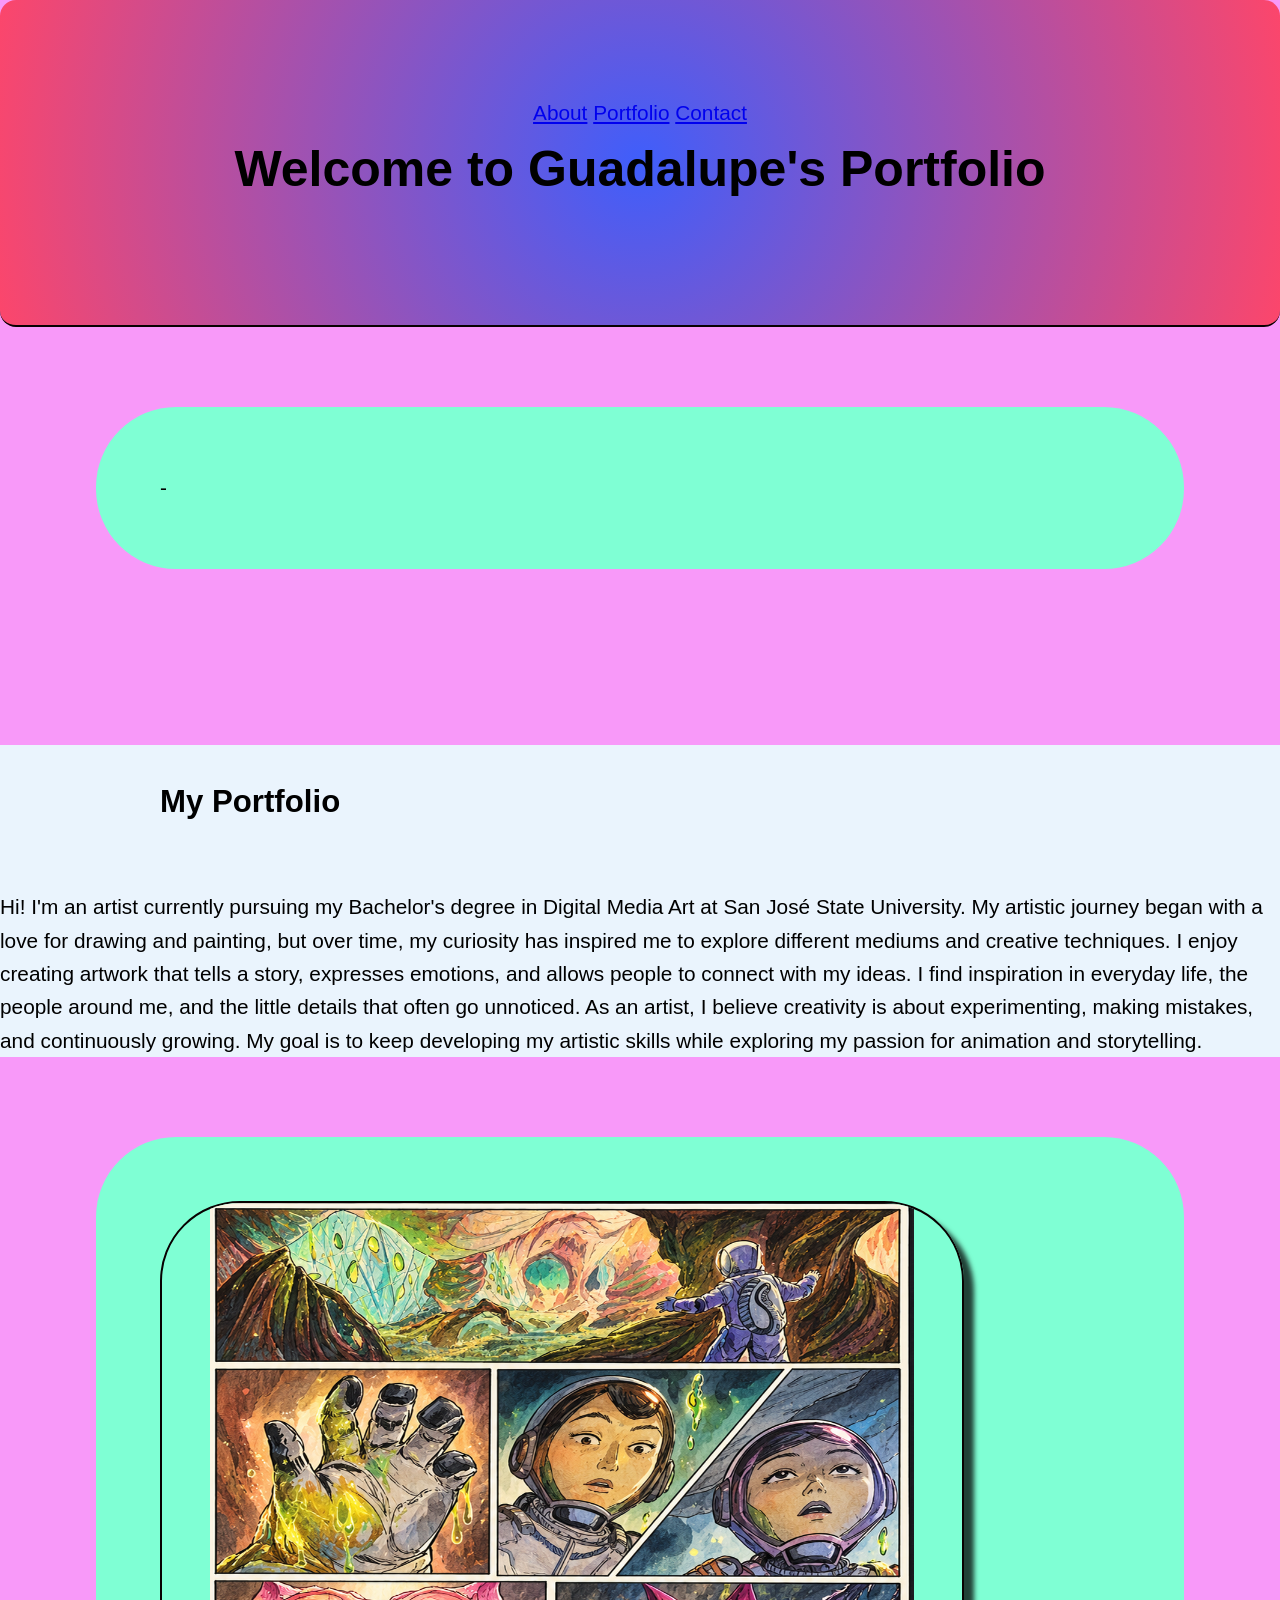
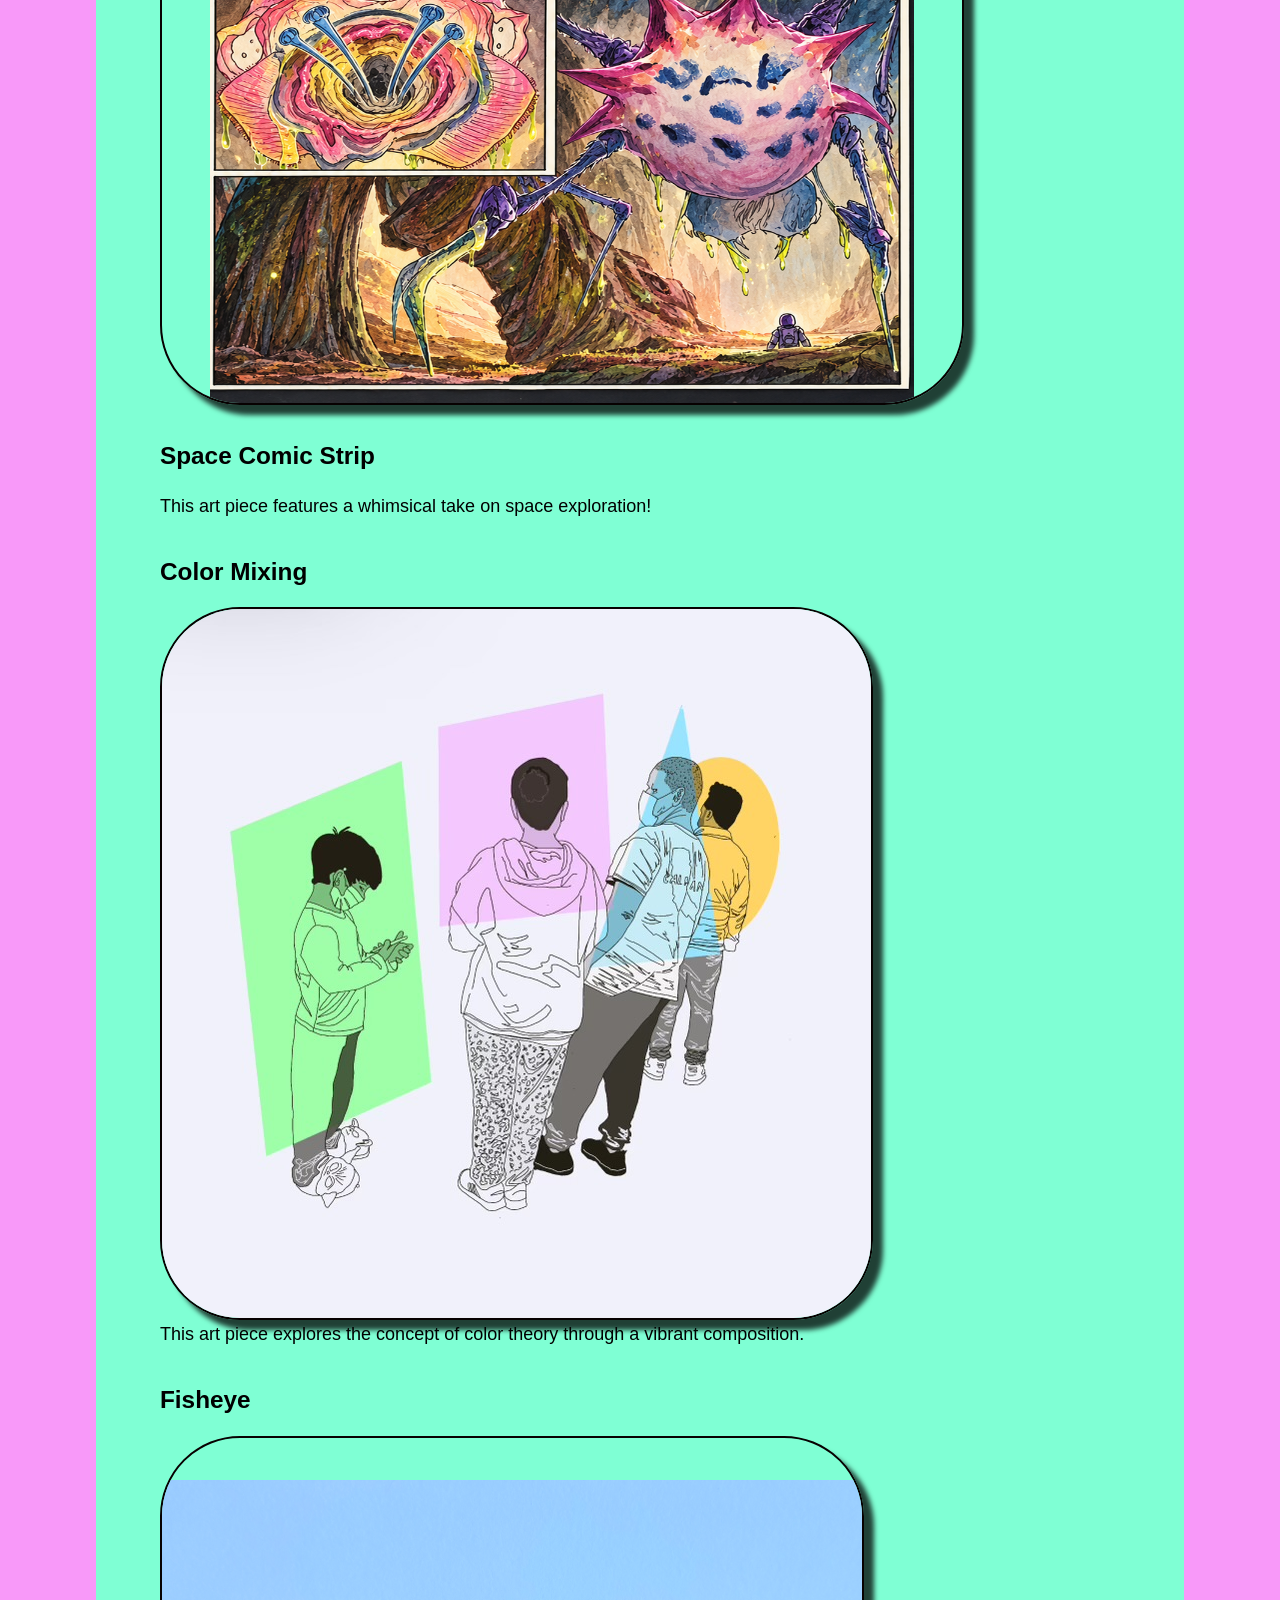
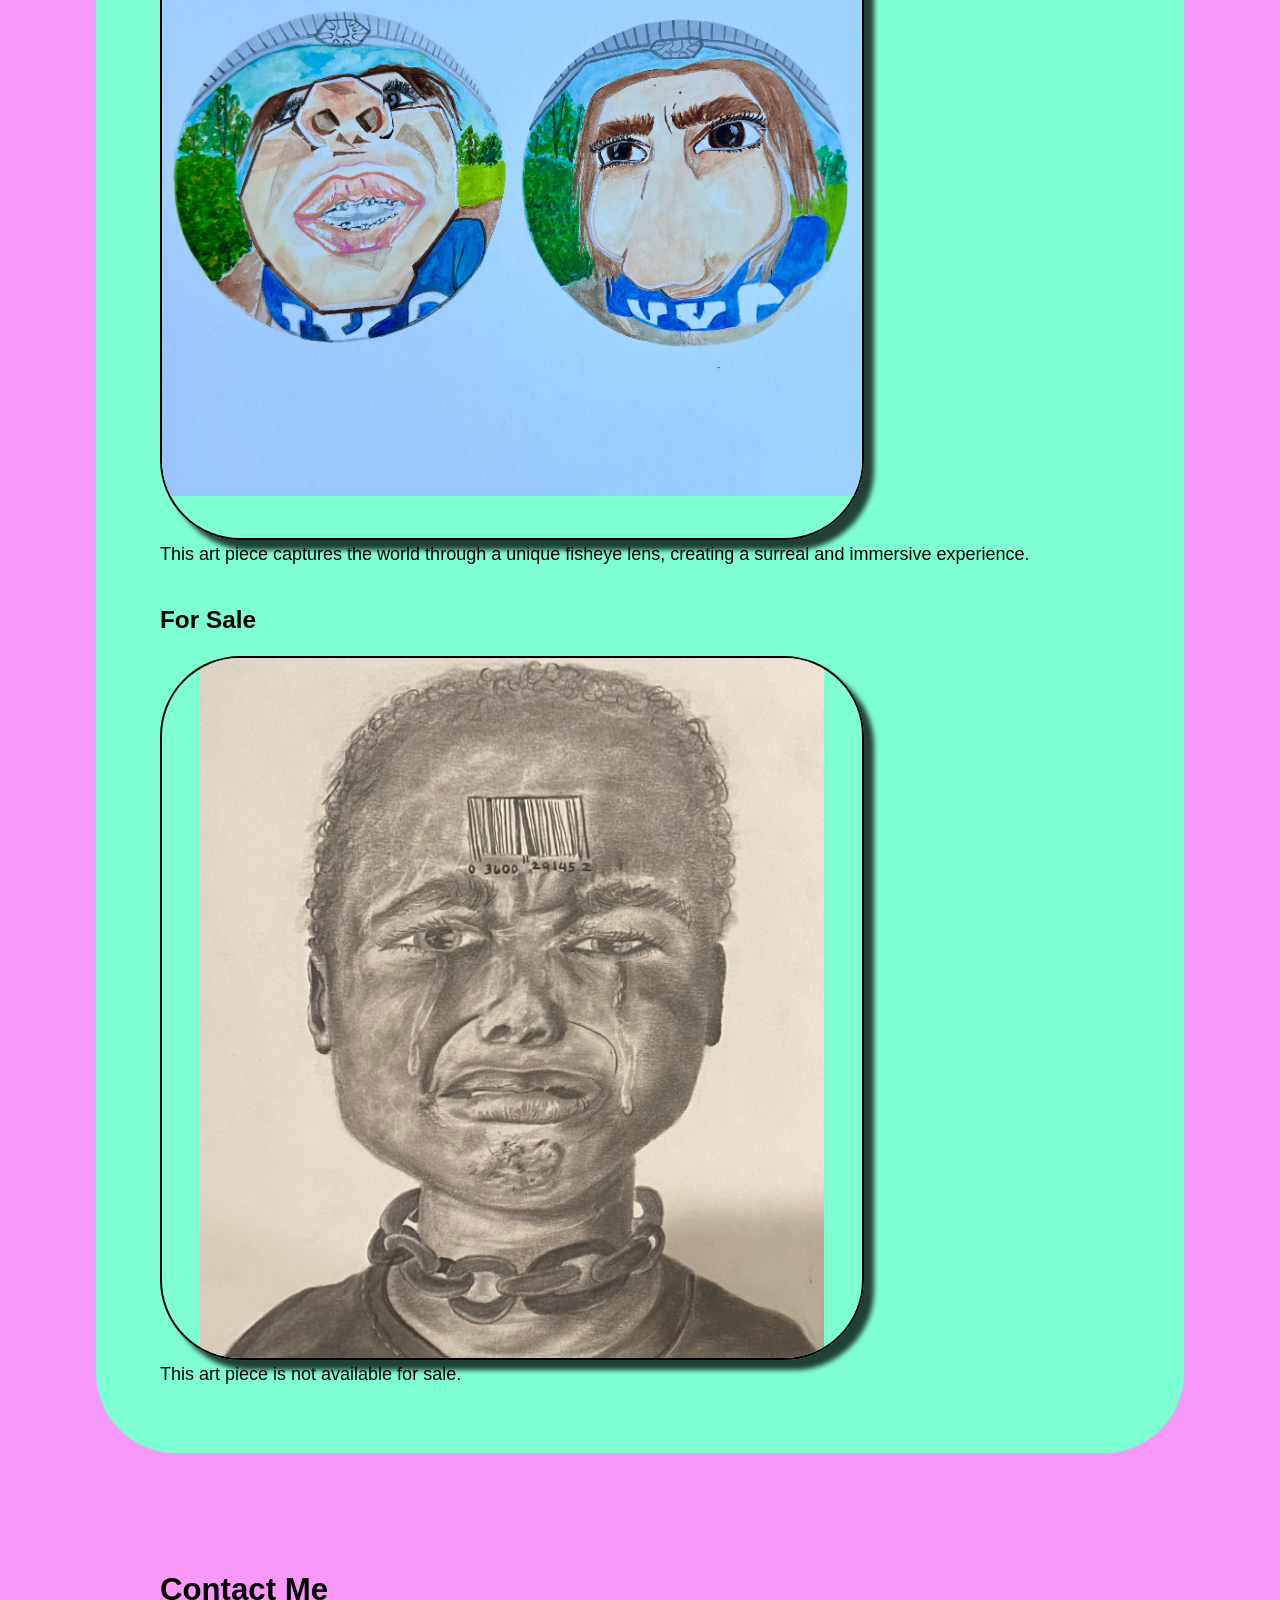
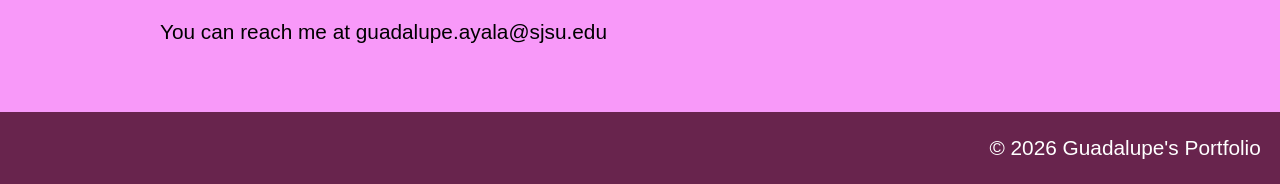
==== tutorials/2-css/03-css-single-page-portfolio/index.html @ baeb3aab "animation" ====
<!DOCTYPE html>
<html lang="en">

<head>
    <meta charset="UTF-8">
    <meta name="viewport" content="width=device-width, initial-scale=1.0">
    <title>Guadalupe's Portfolio</title>
    <link rel="stylesheet" href="css/style.css">
</head>
 

<body>
    <header>
        <nav>
                <a href="#about-section">About</a>
                <a href="#portfolio-section">Portfolio</a>
                <a href="#contact-section">Contact</a>
        </nav>
        <h1>Welcome to Guadalupe's Portfolio</h1>
    </header>
     
    <main>

        <section class="about-section" id="about">
        </section>
        <section class="portfolio-section" id="portfolio">- 

        </section>
        <section class="contact-section" id="contact">
        </section>

        </section>
        <section class="about-section">
            <div class="about-content">
                <h2>My Portfolio</h2>
                <p>Hi! I'm an artist currently pursuing my Bachelor's degree in Digital Media Art at San José State University. My artistic journey began with a love for drawing and painting, but over time, my curiosity has inspired me to explore different mediums and creative techniques. I enjoy creating artwork that tells a story, expresses emotions, and allows people to connect with my ideas. I find inspiration in everyday life, the people around me, and the little details that often go unnoticed. As an artist, I believe creativity is about experimenting, making mistakes, and continuously growing. My goal is to keep developing my artistic skills while exploring my passion for animation and storytelling.</p>
            </div>
        </section>
        <section class="portfolio-section">
            <div class="portfolio-item">

                <img src="images//sacemini.png" alt="Portfolio Art 1">
                <h3>Space Comic Strip</h3>
                <p>This art piece features a whimsical take on space exploration! </p>
                </div> 
                </div>
                <class "portfolio-item" <img src="" alt="">
                    <h3>Color Mixing</h3>
                    <img src="images/IMG_2447.jpeg" alt="Portfolio Art 2">

                    <p>This art piece explores the concept of color theory through a vibrant composition.</p>
                    </div>
                    </div>
                    <class "portfolio-item" <img src="" alt="">
                        <h3>Fisheye</h3>
                        <img src="images/fisheye.png" alt="Portfolio Art 3">
                        <p>This art piece captures the world through a unique fisheye lens, creating a surreal and immersive experience.</p>
                        </div>
                        </div>
                        <class "portfolio-item" <img src="" alt="">
                            <h3>For Sale</h3>
                            <img src="images/img_5840-custom-700x700.png" alt="Portfolio Art 4">
                            <p>This art piece is not available for sale.</p>
                            </div>
        </section>
        <section class="contact-section">
            <div class="contact-content">
                <h2>Contact Me</h2>
                <p>You can reach me at guadalupe.ayala@sjsu.edu</p>
            </div>
        </section>
    </main>
    <footer>
        <p>&copy; 2026 Guadalupe's Portfolio</p>
    </footer>
</body>

</html>
---- tutorials/2-css/03-css-single-page-portfolio/css/style.css ----
/*CSS resets*/


*{
    margin: 0;
    padding: 0;
}
/* respecting user font size preferences */
html {
    font-size: 100%;
}

/* General CSS*/
body {
    background-color: #f899f9;
    font-family:'Franklin Gothic Medium', 'Arial Narrow', Arial, sans-serif;
    font-size: 1.3rem;
    line-height: 1.6;
}



header {
    padding: 6rem;
    margin-bottom: 3rem;
    background-color: #f4d796;
    background: #3F5EFB;
background: radial-gradient(circle, rgba(63, 94, 251, 1) 0%, rgba(252, 70, 107, 1) 100%);
    border-bottom: 2px solid #070101;
    border-radius: 1rem;
    text-align: center;



}

header h1 {
    font-size: 3.125rem;
    margin-bottom: 1.25rem;
}

main {
   
}

.about-section, .contact-section {
    margin-bottom: 5rem;
}

.about-section h2, .portfolio-section, .contact-section {
 max-width: 60rem;
    margin: 2rem auto;
    padding: 2rem;
} 


.about-section h2, .portfolio-section, .contact-section {
 margin: 2rem auto;
}


.portfolio-section {
    margin-bottom: 5rem;
    background-color: aquamarine;
    padding: 4rem;
    text-align: justify;
    border-radius: 5rem;

}

.portfolio-section img {
    max-width: 100%;
    height: auto;
    display: block;
    border-radius: 5rem; 
    box-shadow: 10px 10px 5px 0px rgba(0,0,0,0.75);
    border: 2px solid #070101;

}

.portfolio-section h3 {
    margin-top: 2rem;
    margin-bottom: 1rem;
}

.portfolio-section p {
    font-size: 1.125rem;
    line-height: 1.6;
}

.about-section {
background-color: rgb(234, 244, 253);
}



footer {
    background-color: #68244d;
    color: #fff;
    text-align: end;
    padding: 1.2rem;
}
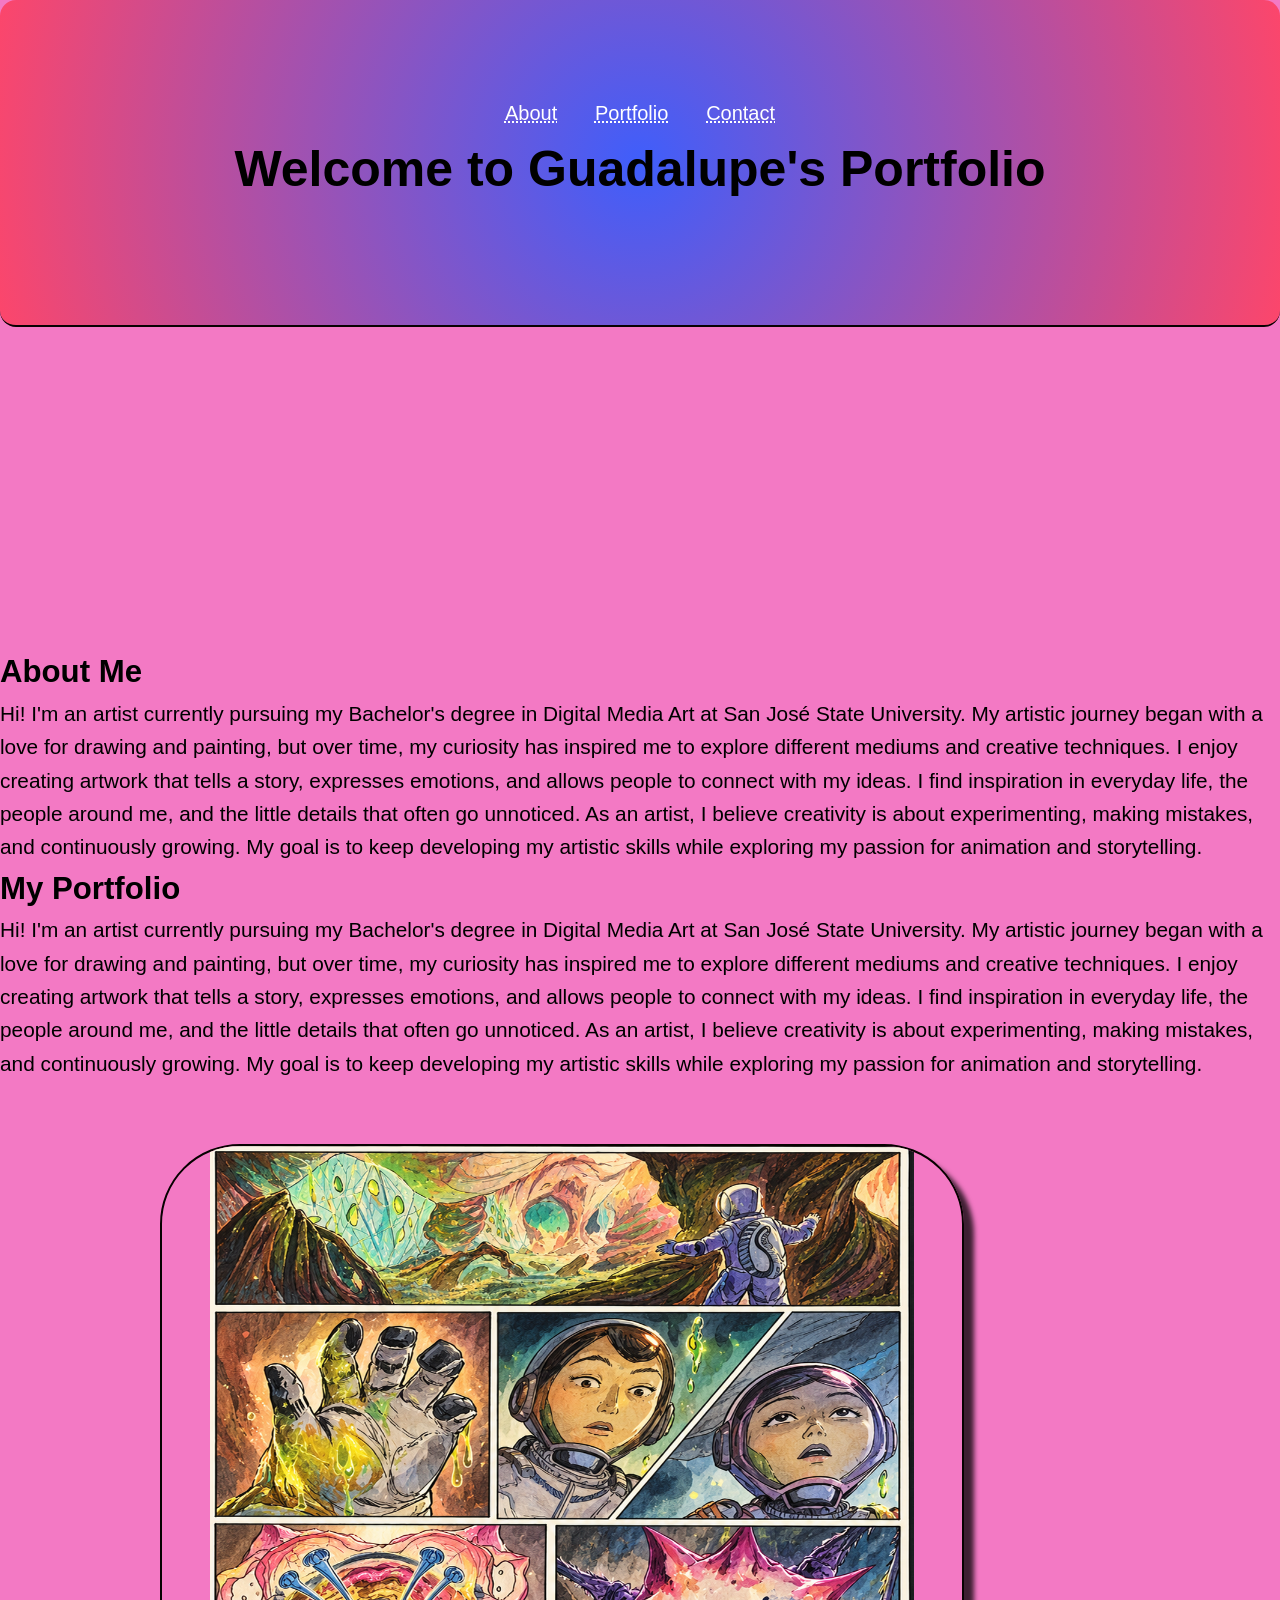
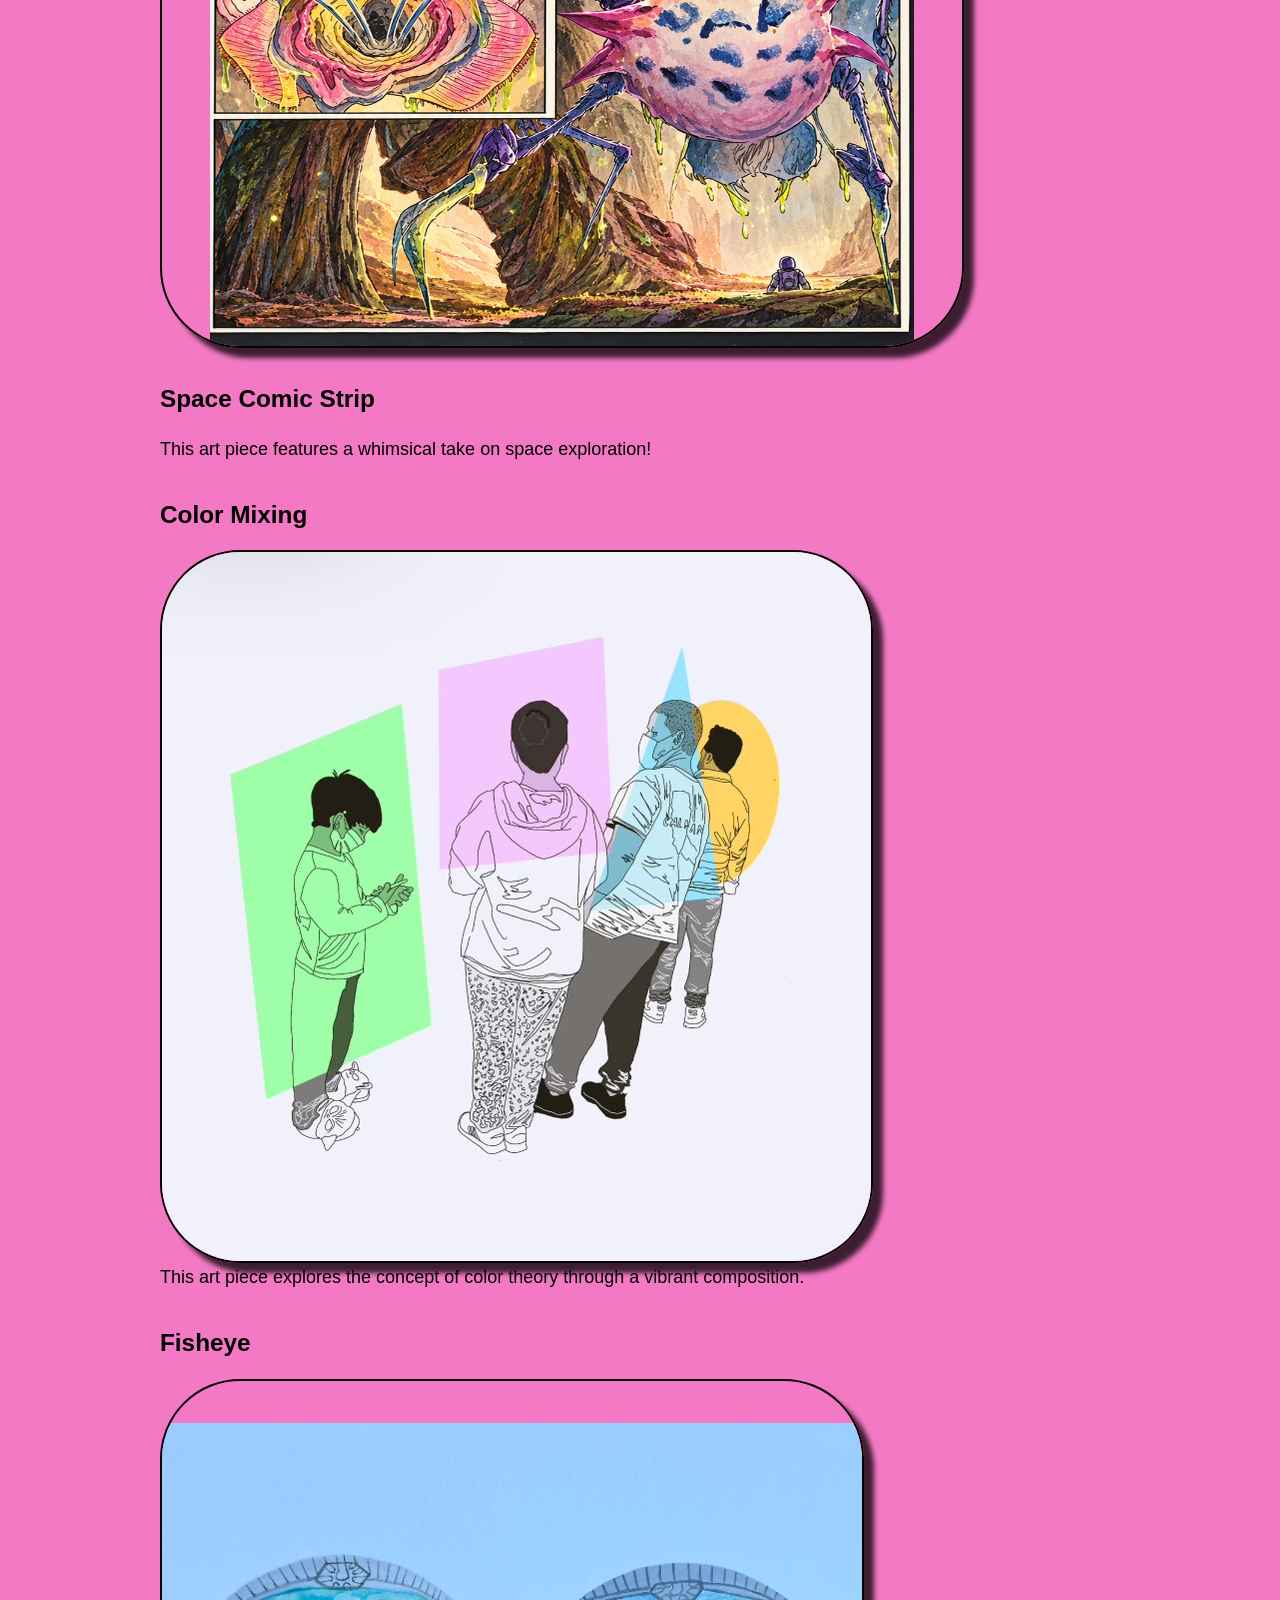
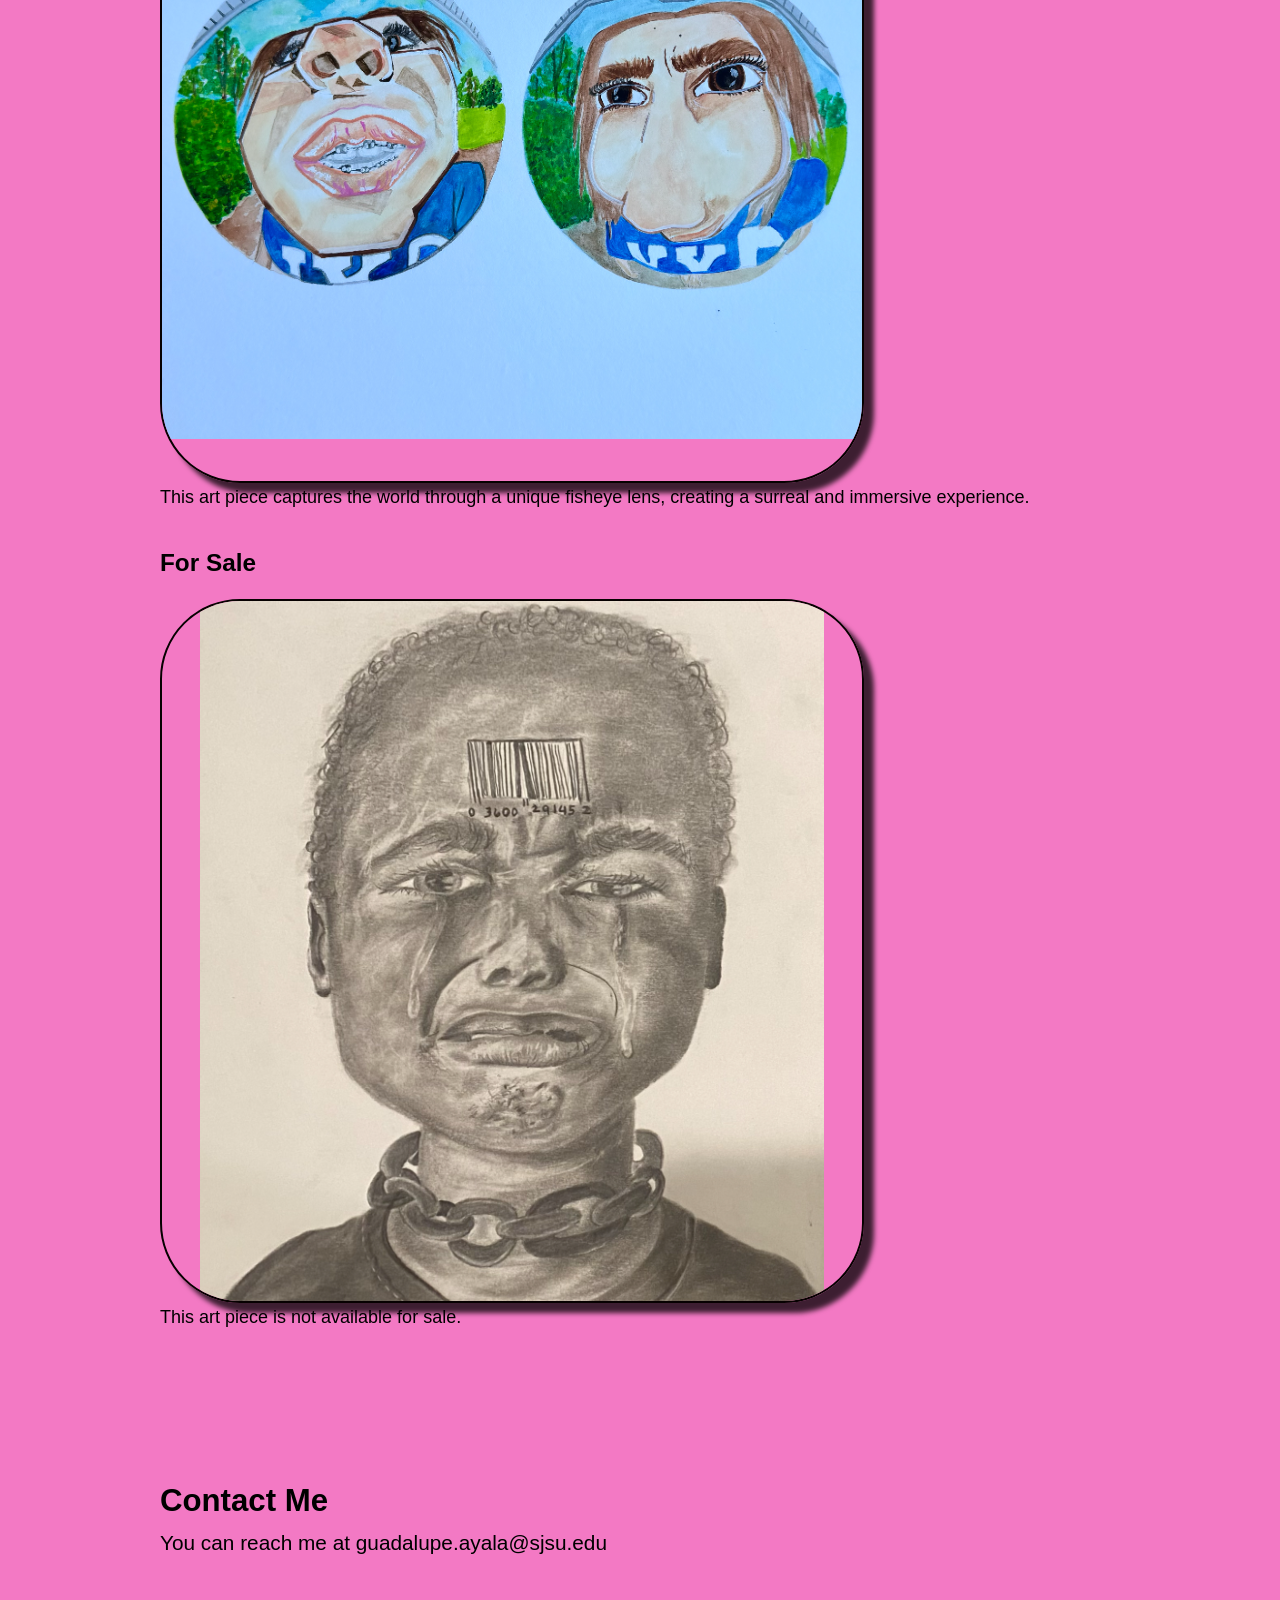
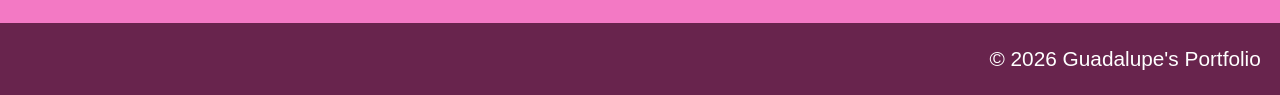
==== commit 331bdf92: "week 15" ====
--- a/tutorials/2-css/03-css-single-page-portfolio/index.html
+++ b/tutorials/2-css/03-css-single-page-portfolio/index.html
@@ -21,20 +21,22 @@
      
     <main>
 
-        <section class="about-section" id="about">
+        <section class="about-section" id="about-section">
         </section>
-        <section class="portfolio-section" id="portfolio">- 
+        <section class="portfolio-section" id="portfolio-section">
+        </section>
+        <section class="contact-section" id="contact-section">
+        </section>
+        <div class="about-content">
+            <h2>About Me</h2>
+            <p>Hi! I'm an artist currently pursuing my Bachelor's degree in Digital Media Art at San José State University. My artistic journey began with a love for drawing and painting, but over time, my curiosity has inspired me to explore different mediums and creative techniques. I enjoy creating artwork that tells a story, expresses emotions, and allows people to connect with my ideas. I find inspiration in everyday life, the people around me, and the little details that often go unnoticed. As an artist, I believe creativity is about experimenting, making mistakes, and continuously growing. My goal is to keep developing my artistic skills while exploring my passion for animation and storytelling.</p>
+        </div>
 
-        </section>
-        <section class="contact-section" id="contact">
-        </section>
-
-        </section>
-        <section class="about-section">
-            <div class="about-content">
+        
+<div class="portfolio-content">
                 <h2>My Portfolio</h2>
                 <p>Hi! I'm an artist currently pursuing my Bachelor's degree in Digital Media Art at San José State University. My artistic journey began with a love for drawing and painting, but over time, my curiosity has inspired me to explore different mediums and creative techniques. I enjoy creating artwork that tells a story, expresses emotions, and allows people to connect with my ideas. I find inspiration in everyday life, the people around me, and the little details that often go unnoticed. As an artist, I believe creativity is about experimenting, making mistakes, and continuously growing. My goal is to keep developing my artistic skills while exploring my passion for animation and storytelling.</p>
-            </div>
+</div>
         </section>
         <section class="portfolio-section">
             <div class="portfolio-item">
--- a/tutorials/2-css/03-css-single-page-portfolio/css/style.css
+++ b/tutorials/2-css/03-css-single-page-portfolio/css/style.css
@@ -12,12 +12,11 @@
 
 /* General CSS*/
 body {
-    background-color: #f899f9;
+    background-color: #f379c4;
     font-family:'Franklin Gothic Medium', 'Arial Narrow', Arial, sans-serif;
     font-size: 1.3rem;
     line-height: 1.6;
 }
-
 
 
 header {
@@ -39,6 +38,18 @@
     margin-bottom: 1.25rem;
 }
 
+nav a {
+    text-decoration: dotted underline;
+    color: #fff;
+    display: inline-block;
+    font-size: 1.25rem;
+    margin: 0 1rem;
+}
+
+nav a:hover {
+    background-color: #90c5df;
+    text-decoration: none;
+}
 main {
    
 }
@@ -61,10 +72,7 @@
 
 .portfolio-section {
     margin-bottom: 5rem;
-    background-color: aquamarine;
-    padding: 4rem;
-    text-align: justify;
-    border-radius: 5rem;
+
 
 }
 
@@ -99,4 +107,7 @@
     color: #fff;
     text-align: end;
     padding: 1.2rem;
-}+
+
+    
+    }
